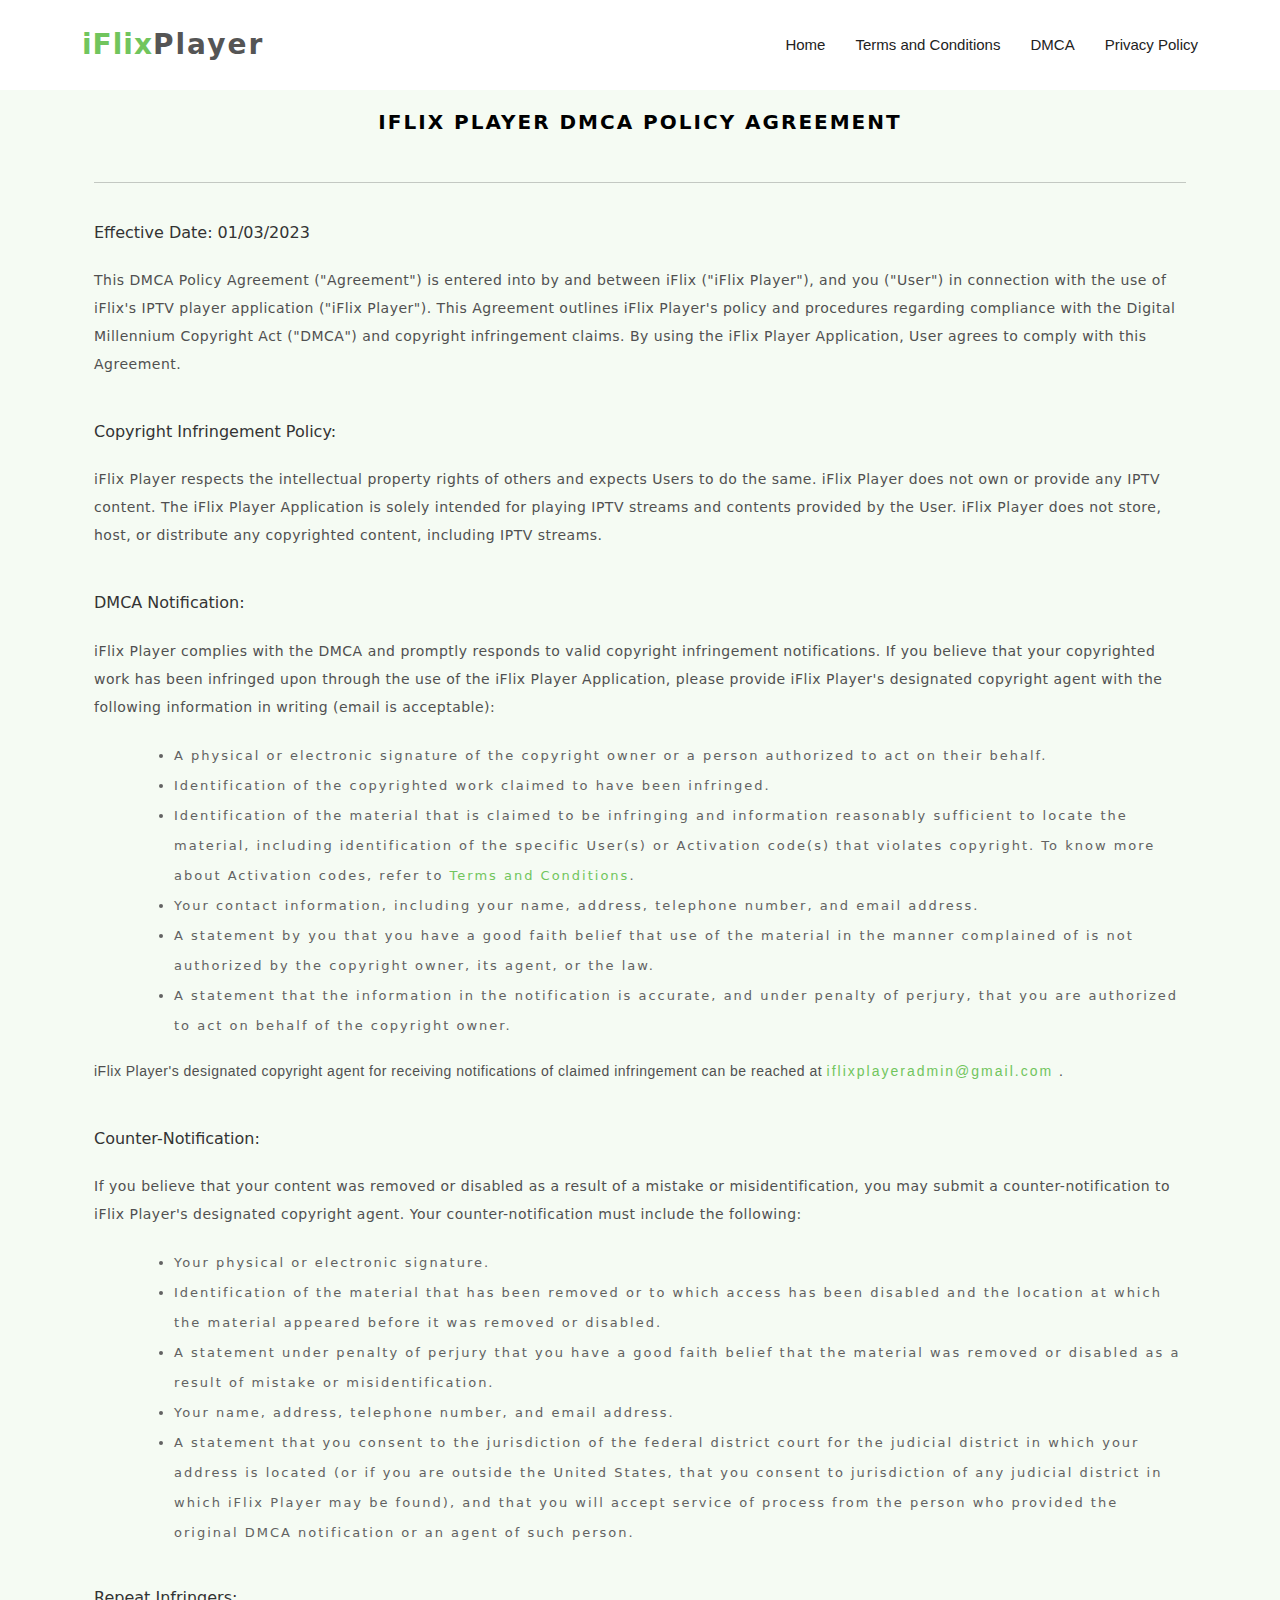
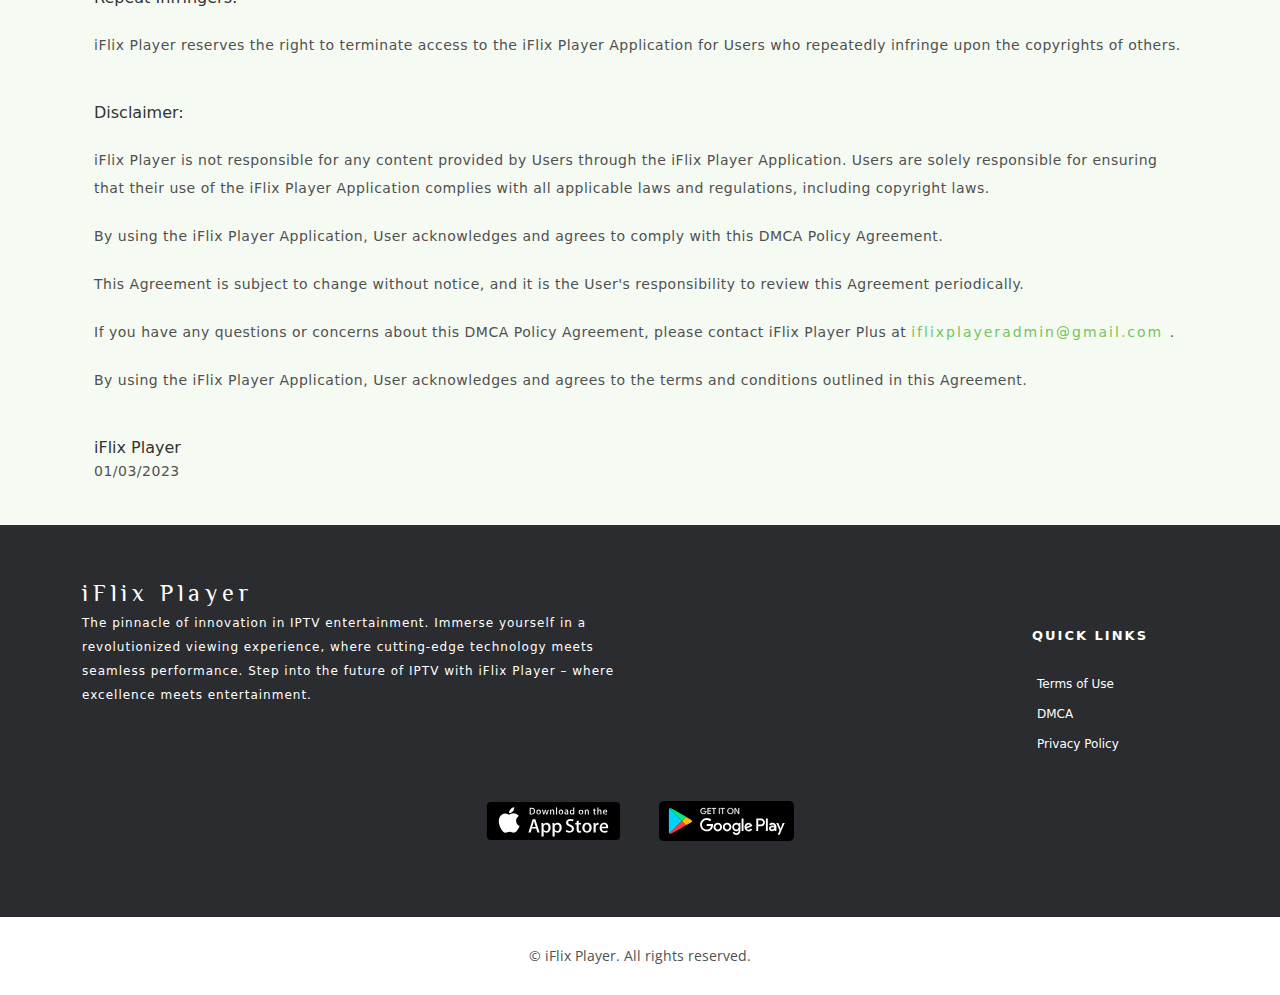
==== dmca.html @ 7fd6eb3e "More Edit" ====
<!DOCTYPE html>
<html lang="en">

<head>
  <meta charset="utf-8">
  <meta content="width=device-width, initial-scale=1.0" name="viewport">

  <title>DMCA</title>
  <meta content="" name="description">
  <meta content="" name="keywords">

  <!-- Favicons -->
  <link href="assets/img/favicon.png" rel="icon">
  <link href="assets/img/apple-touch-icon.png" rel="apple-touch-icon">

  <!-- Google Fonts -->
  <link href="https://fonts.googleapis.com/css?family=Open+Sans:300,300i,400,400i,700,700i|Roboto:100,300,400,500,700|Philosopher:400,400i,700,700i" rel="stylesheet">

  <!-- Vendor CSS Files -->
  <link href="assets/vendor/aos/aos.css" rel="stylesheet">
  <link href="assets/vendor/bootstrap/css/bootstrap.min.css" rel="stylesheet">
  <link href="assets/vendor/bootstrap-icons/bootstrap-icons.css" rel="stylesheet">
  <link href="assets/vendor/glightbox/css/glightbox.min.css" rel="stylesheet">
  <link href="assets/vendor/swiper/swiper-bundle.min.css" rel="stylesheet">

  <!-- Template Main CSS File -->
    <link href="assets/css/style.css" rel="stylesheet">
  <link href="assets/css/download_button.css" rel="stylesheet">
  <link href="assets/css/download_button.css" rel="stylesheet">

  <!-- =======================================================
  * Template Name: iFlix Player
  * Updated: Sep 18 2023 with Bootstrap v5.3.2
  * Template URL: https://bootstrapmade.com/iFlix Player-bootstrap-landing-page-template/
  * Author: BootstrapMade.com
  * License: https://bootstrapmade.com/license/
  ======================================================== -->
</head>

<body>

  <!-- ======= Header ======= -->
  <header id="header" class="header fixed-top d-flex align-items-center">
    <div class="container d-flex align-items-center justify-content-between">

      <div id="logo">
        <h1><a href="index.html"><span>iFlix</span>Player</a></h1>
        <!-- Uncomment below if you prefer to use an image logo -->
        <!-- <a href="index.html"><img src="assets/img/logo.png" alt="" title="" /></a>-->
      </div>

      <nav id="navbar" class="navbar">
        <ul>
          <li><a class="nav-link scrollto " href="#hero">Home</a></li>
          <!-- <li><a class="nav-link scrollto" href="#">Downloads</a></li> -->
          <li><a class="nav-link scrollto" href="#about-us">Terms and Conditions</a></li>
          <li><a class="nav-link scrollto" href="#about-us">DMCA</a></li>
          <li><a class="nav-link scrollto" href="#about-us">Privacy Policy</a></li>
          <!-- <li><a class="nav-link scrollto" href="#contact">Contact</a></li> -->
        </ul>
        <i class="bi bi-list mobile-nav-toggle"></i>
      </nav><!-- .navbar -->

    </div>
  </header><!-- End Header -->

  <main id="main">

    <!-- ======= Breadcrumbs ======= -->
    <section class="breadcrumbs">
      <div class="container">

        <div class="container">
          <div class="col-lg-12">
            <h4 style="text-align: center; font-size: 20px;"> iFlix Player DMCA Policy Agreement</h4><br>
            <hr style="background-color: #f89b26;">
            <br>
            <h6>Effective Date: 01/03/2023</h6>
            <br>
            <p>This DMCA Policy Agreement ("Agreement") is entered into by and between iFlix ("iFlix Player"), and
              you ("User")
              in connection with the use of iFlix's IPTV player application ("iFlix Player"). This Agreement
              outlines iFlix Player's
              policy and procedures regarding compliance with the Digital Millennium Copyright Act ("DMCA")
              and
              copyright
              infringement claims. By using the iFlix Player Application, User agrees to comply with this
              Agreement.</p>
            <br>
            <h6>Copyright Infringement Policy:</h6>
            <br>
            <p>iFlix Player respects the intellectual property rights of others and expects Users to do the same.
              iFlix Player does
              not own or provide any IPTV content. The iFlix Player Application is solely intended for playing
              IPTV
              streams and
              contents provided by the User. iFlix Player does not store, host, or distribute any copyrighted
              content, including
              IPTV streams.</p>
            <br>
            <h6>DMCA Notification:</h6>
            <br>
  
            <p>iFlix Player complies with the DMCA and promptly responds to valid copyright infringement
              notifications. If you
              believe that your copyrighted work has been infringed upon through the use of the iFlix Player
              Application, please
              provide iFlix Player's designated copyright agent with the following information in writing (email
              is
              acceptable):
            </p>
            <div class="ms-5">
              <ul>
                <li>
                  A physical or electronic signature of the copyright owner or a person authorized to act on
                  their
                  behalf.
                </li>
                <li> Identification of the copyrighted work claimed to have been infringed.
                </li>
                <li> Identification of the material that is claimed to be infringing and information
                  reasonably
                  sufficient to
                  locate the material, including identification of the specific User(s) or Activation code(s)
                  that
                  violates
                  copyright. To know more about Activation codes, refer to <a
                    href="terms_and_conditions.html">Terms and Conditions</a>.
                </li>
                <li> Your contact information, including your name, address, telephone number, and email
                  address.
                </li>
                <li> A statement by you that you have a good faith belief that use of the material in the
                  manner
                  complained of
                  is not authorized by the copyright owner, its agent, or the law.
                </li>
                <li> A statement that the information in the notification is accurate, and under penalty of
                  perjury, that you
                  are authorized to act on behalf of the copyright owner.
                </li>
              </ul>
            </div>
            <p style="font-family: 'Franklin Gothic Medium', 'Arial Narrow', Arial, sans-serif;">
              iFlix Player's designated copyright agent for receiving notifications of claimed infringement can
              be
              reached at
              <a href="mailto:iflixplayeradmin@gmail.com">iflixplayeradmin@gmail.com </a>.
              </b>
            </p>
  
            <br>
            <h6>Counter-Notification:</h6>
            <br>
            <p>If you believe that your content was removed or disabled as a result of a mistake or
              misidentification, you may
              submit a counter-notification to iFlix Player's designated copyright agent. Your
              counter-notification
              must include
              the following:</p>
            <div class="ms-5">
              <ul>
                <li>
                  Your physical or electronic signature.
                </li>
                <li>
                  Identification of the material that has been removed or to which access has been disabled
                  and
                  the location at
                  which the material appeared before it was removed or disabled.
                </li>
                <li>
                  A statement under penalty of perjury that you have a good faith belief that the material was
                  removed or
                  disabled as a result of mistake or misidentification.
                </li>
                <li>
                  Your name, address, telephone number, and email address.
                </li>
                <li>
                  A statement that you consent to the jurisdiction of the federal district court for the
                  judicial
                  district in
                  which your address is located (or if you are outside the United States, that you consent to
                  jurisdiction of
                  any judicial district in which iFlix Player may be found), and that you will accept service of
                  process from the
                  person who provided the original DMCA notification or an agent of such person.
                </li>
              </ul>
            </div>
            <br>
            <h6>Repeat Infringers:</h6>
            <br>
            <p>iFlix Player reserves the right to terminate access to the iFlix Player Application for Users who
              repeatedly infringe
              upon the copyrights of others.</p>
  
            <br>
            <h6>Disclaimer:</h6>
            <br>
            <p>iFlix Player is not responsible for any content provided by Users through the iFlix Player
              Application.
              Users are
              solely responsible for ensuring that their use of the iFlix Player Application complies with all
              applicable laws
              and regulations, including copyright laws.</p>
  
            <p>By using the iFlix Player Application, User acknowledges and agrees to comply with this DMCA
              Policy
              Agreement.</p>
  
            <p>This Agreement is subject to change without notice, and it is the User's responsibility to
              review
              this
              Agreement periodically.</p>
  
            <p>If you have any questions or concerns about this DMCA Policy Agreement, please contact iFlix Player
              Plus
              at <a href="mailto:iflixplayeradmin@gmail.com">iflixplayeradmin@gmail.com </a>.</p>
  
            <p>By using the iFlix Player Application, User acknowledges and agrees to the terms and conditions
              outlined in this
              Agreement.</p>
            <br>
            <h6>iFlix Player</h6>
            <p>01/03/2023</p>
  
  
          </div>
        </div>

      </div>
    </section><!-- End Breadcrumbs -->
  </main><!-- End #main -->

  <!-- ======= Footer ======= -->
  <footer class="footer">
    <div class="container">
      <div class="row">

        <div class="col-md-12 col-lg-6">
          <div class="footer-logo">

            <a class="navbar-brand" href="#">iFlix Player</a>
            <p>The pinnacle of innovation in IPTV entertainment. Immerse yourself in a revolutionized viewing
              experience, where cutting-edge technology meets seamless performance. Step into the future of IPTV with
              iFlix Player – where excellence meets entertainment.</p>

          </div>
        </div>
        <div class="col-md-12 col-lg-4">
          
        </div>


        <div class="col-sm-6 col-md-3 col-lg-2 pt-5">
          <div class="list-menu">

            <h4>Quick Links</h4>

            <ul class="list-unstyled">
              <li><a href="#">Terms of Use</a></li>
              <li><a href="#">DMCA</a></li>
              <li><a href="#">Privacy Policy</a></li>
            </ul>

          </div>
        </div>
        <main class=os_iOS-or-os_Android>


          <section class=btns_cnt-downloads>

            <a class=dwnld_lnk-apple href="">
              <svg class=dwnld_img-apple aria-label="Apple app: Download from the App Store">
                <use xlink:href="#btn_appStore"></use>
              </svg>
            </a>

            <a class=dwnld_lnk-android href="">
              <svg class=dwnld_img-google aria-label="Android app: Get it on Google Play">
                <use xlink:href="#btn_googlePlay"></use>
              </svg>
            </a>

          </section>
        </main>

        <svg class=visually-hidden id=buttons-appStore-googlePlay>
          <defs>

            <symbol id="btn_appStore" width="135" height="40" fill="#FFF" viewBox="0 0 135 40">

              <path fill="#000"
                d="M134.03 35.27c0 2.1-1.7 3.83-3.83 3.83H4.73C2.6 39.1.9 37.38.9 35.27V4.72C.9 2.62 2.6.9 4.72.9H130.2c2.12 0 3.83 1.7 3.83 3.83v30.54z">
              </path>

              <path
                d="M30.13 19.78c-.03-3.22 2.64-4.8 2.76-4.86-1.53-2.2-3.87-2.5-4.7-2.53-1.96-.23-3.87 1.16-4.87 1.16-1.03 0-2.57-1.16-4.23-1.12-2.13.03-4.13 1.27-5.23 3.2-2.27 3.9-.58 9.68 1.6 12.85 1.08 1.54 2.35 3.3 4 3.22 1.63-.07 2.24-1.04 4.2-1.04 1.95 0 2.52 1.03 4.2 1 1.75-.04 2.85-1.57 3.9-3.14 1.25-1.78 1.76-3.53 1.78-3.62-.04-.02-3.4-1.3-3.42-5.16zm-3.2-9.48c.87-1.1 1.47-2.57 1.3-4.08-1.26.05-2.84.87-3.75 1.94-.8.94-1.53 2.5-1.34 3.94 1.42.1 2.88-.72 3.8-1.8zM53.65 31.5h-2.28l-1.24-3.9H45.8l-1.18 3.9h-2.2l4.27-13.3h2.63l4.3 13.3zm-3.9-5.55l-1.12-3.47c-.12-.35-.34-1.2-.67-2.5h-.04c-.13.56-.34 1.4-.63 2.5l-1.13 3.48h3.58zm14.9.65c0 1.62-.43 2.9-1.3 3.86-.8.84-1.78 1.26-2.95 1.26-1.27 0-2.17-.45-2.73-1.36h-.04v5.05H55.5V25.1c0-1.03-.03-2.08-.08-3.16h1.88l.12 1.53h.04c.7-1.15 1.8-1.72 3.23-1.72 1.12 0 2.06.46 2.82 1.35.75.9 1.13 2.08 1.13 3.54zm-2.16.07c0-.94-.23-1.7-.65-2.3-.46-.65-1.08-.96-1.86-.96-.53 0-1 .2-1.44.54-.43.35-.7.8-.84 1.37-.06.28-.1.5-.1.66v1.6c0 .7.22 1.3.65 1.77s.98.72 1.66.72c.8 0 1.43-.3 1.88-.92.46-.62.68-1.44.68-2.45zm13.2-.07c0 1.62-.44 2.9-1.33 3.86-.78.84-1.77 1.26-2.94 1.26-1.26 0-2.17-.45-2.72-1.36h-.02v5.05h-2.13V25.1c0-1.03-.03-2.08-.08-3.16h1.87l.12 1.53h.04c.7-1.15 1.78-1.72 3.23-1.72 1.13 0 2.08.46 2.84 1.35.75.9 1.13 2.08 1.13 3.54zm-2.17.07c0-.94-.2-1.7-.64-2.3-.48-.65-1.1-.96-1.87-.96-.53 0-1 .2-1.43.54-.42.35-.7.8-.83 1.37-.07.28-.1.5-.1.66v1.6c0 .7.2 1.3.64 1.77.45.48 1 .72 1.7.72.8 0 1.42-.3 1.87-.92.44-.62.67-1.44.67-2.45zm14.5 1.1c0 1.13-.4 2.05-1.17 2.77-.87.77-2.08 1.16-3.63 1.16-1.43 0-2.58-.28-3.45-.83l.5-1.78c.93.55 1.96.83 3.08.83.8 0 1.43-.18 1.88-.54.44-.37.67-.86.67-1.46 0-.54-.17-1-.54-1.37-.36-.37-.98-.7-1.83-1.03-2.33-.87-3.5-2.14-3.5-3.8 0-1.1.4-2 1.23-2.7.8-.7 1.9-1.05 3.26-1.05 1.22 0 2.22.2 3.03.62L87 20.37c-.76-.4-1.6-.6-2.55-.6-.75 0-1.34.17-1.76.54-.38.35-.55.75-.55 1.23 0 .52.2.96.6 1.3.36.32 1 .66 1.94 1.03 1.14.46 2 1 2.52 1.62.54.6.8 1.38.8 2.3zm7.07-4.27h-2.36v4.67c0 1.18.4 1.77 1.24 1.77.38 0 .7-.03.95-.1l.06 1.62c-.44.16-1 .24-1.68.24-.84 0-1.5-.26-1.98-.77-.47-.5-.7-1.38-.7-2.6V23.5h-1.4v-1.6h1.4v-1.74l2.1-.63v2.4h2.34v1.6zm10.6 3.13c0 1.47-.43 2.68-1.27 3.63-.9.97-2.06 1.46-3.52 1.46-1.4 0-2.5-.47-3.34-1.4s-1.26-2.1-1.26-3.53c0-1.5.42-2.73 1.3-3.68.85-.94 2-1.42 3.47-1.42 1.4 0 2.54.48 3.4 1.4.8.92 1.22 2.1 1.22 3.53zm-2.22.07c0-.9-.2-1.65-.57-2.28-.43-.77-1.07-1.15-1.9-1.15-.85 0-1.5.38-1.95 1.15-.4.63-.57 1.4-.57 2.32 0 .88.18 1.64.57 2.27.46.8 1.1 1.17 1.93 1.17.82 0 1.46-.4 1.92-1.17.38-.65.58-1.42.58-2.3zm9.14-2.92c-.2-.04-.44-.06-.67-.06-.75 0-1.33.3-1.74.85-.33.5-.5 1.14-.5 1.9v5.03h-2.14l.02-6.57c0-1.1-.03-2.1-.08-3.02h1.84l.08 1.86h.06c.23-.64.58-1.14 1.07-1.53.47-.34.98-.5 1.54-.5.17 0 .35 0 .5.03v2.03zm9.54 2.47c0 .38-.03.7-.08.97h-6.4c.03.95.34 1.67.93 2.17.56.43 1.26.65 2.1.65.96 0 1.8-.15 2.6-.45l.33 1.5c-.9.38-1.98.58-3.2.58-1.5 0-2.67-.44-3.52-1.3-.84-.9-1.26-2.06-1.26-3.54 0-1.44.4-2.65 1.18-3.6.84-1.03 1.96-1.55 3.37-1.55 1.37 0 2.42.5 3.13 1.52.57.82.86 1.82.86 3.02zm-2.04-.55c.02-.63-.12-1.18-.4-1.64-.38-.6-.95-.9-1.7-.9-.7 0-1.27.3-1.7.88-.36.46-.57 1-.64 1.66h4.44zM49.05 10c0 1.2-.35 2.07-1.06 2.67-.67.55-1.6.82-2.8.82-.6 0-1.1-.05-1.53-.1V7c.55-.1 1.15-.13 1.8-.13 1.15 0 2 .25 2.6.74.64.57.97 1.37.97 2.4zm-1.1.04c0-.76-.2-1.35-.6-1.76-.42-.4-1-.6-1.78-.6-.33 0-.6 0-.85.06v4.9l.7.02c.8 0 1.43-.23 1.87-.67s.64-1.1.64-1.97zm6.95 1c0 .72-.2 1.32-.6 1.78-.45.48-1.02.72-1.74.72-.7 0-1.24-.23-1.65-.7-.4-.45-.6-1.03-.6-1.72 0-.73.2-1.33.64-1.8s1-.7 1.7-.7 1.26.23 1.68.7c.4.44.6 1 .6 1.72zm-1.08.03c0-.43-.1-.8-.28-1.12-.22-.37-.53-.56-.94-.56-.42 0-.74.17-.96.54-.2.3-.28.7-.28 1.14 0 .43.1.8.28 1.1.23.4.54.57.95.57.4 0 .7-.2.92-.57.2-.32.3-.7.3-1.13zm8.95-2.35l-1.48 4.7h-.98l-.6-2.03c-.17-.54-.3-1.04-.4-1.55-.1.52-.23 1.03-.4 1.53l-.64 2.03h-.98l-1.38-4.7H57l.55 2.24c.12.53.23 1.03.32 1.5.1-.38.22-.88.4-1.5l.67-2.24h.86l.64 2.2c.15.54.28 1.06.38 1.55h.02c.08-.48.18-1 .32-1.55l.58-2.2h1.02zm5.43 4.7h-1.05v-2.7c0-.82-.32-1.23-.95-1.23-.3 0-.56.1-.76.32-.2.23-.3.5-.3.8v2.8H64.1v-3.36c0-.42 0-.87-.03-1.35H65l.04.74h.03c.12-.22.3-.4.54-.56.3-.2.6-.28.97-.28.44 0 .8.14 1.1.43.36.35.54.87.54 1.56v2.82zm2.9 0h-1.06V6.57h1.05v6.87zm6.16-2.38c0 .72-.2 1.32-.62 1.78-.44.48-1 .72-1.73.72-.67 0-1.22-.23-1.63-.7-.4-.45-.62-1.03-.62-1.72 0-.73.2-1.33.64-1.8s1-.7 1.7-.7 1.25.23 1.67.7c.4.44.6 1 .6 1.72zm-1.1.03c0-.43-.08-.8-.27-1.12-.24-.37-.55-.56-.96-.56-.42 0-.74.17-.96.54-.2.3-.3.7-.3 1.14 0 .43.1.8.3 1.1.22.4.53.57.94.57.4 0 .7-.2.94-.57.2-.32.3-.7.3-1.13zm6.17 2.36h-.94l-.1-.54h-.03c-.32.4-.78.63-1.38.63-.45 0-.8-.14-1.08-.43-.25-.24-.37-.57-.37-.95 0-.57.24-1 .72-1.32.5-.3 1.16-.45 2.04-.44v-.1c0-.63-.32-.94-.97-.94-.47 0-.88.12-1.23.35l-.2-.7c.43-.25.97-.4 1.6-.4 1.24 0 1.86.66 1.86 1.96v1.74c0 .48.02.85.07 1.13zm-1.1-1.62v-.7c-1.14-.02-1.72.3-1.72.95 0 .24.08.43.2.55.15.1.33.17.53.17.23 0 .45-.07.64-.2.2-.16.32-.35.37-.57v-.2zm7.05 1.63h-.93l-.04-.75c-.3.57-.8.86-1.53.86-.57 0-1.04-.22-1.4-.67s-.58-1.02-.58-1.73c0-.77.2-1.4.6-1.86.4-.44.88-.66 1.46-.66.63 0 1.08.22 1.33.64v-2.7h1.06v5.6c0 .46 0 .88.03 1.27zm-1.08-1.98v-.8c0-.13 0-.24-.03-.32-.06-.25-.2-.46-.38-.64-.2-.2-.45-.27-.7-.27-.4 0-.7.15-.94.46-.22.3-.34.7-.34 1.2 0 .45.1.83.32 1.12.23.3.54.47.92.47.34 0 .62-.14.83-.4.2-.24.3-.53.3-.87zm10.05-.4c0 .7-.2 1.3-.62 1.77-.44.48-1 .72-1.73.72-.7 0-1.24-.23-1.65-.7-.4-.45-.62-1.03-.62-1.72 0-.73.2-1.33.64-1.8s1-.7 1.7-.7 1.26.23 1.68.7c.4.44.6 1 .6 1.72zm-1.1.02c0-.43-.08-.8-.27-1.12-.22-.37-.53-.56-.94-.56-.42 0-.74.17-.96.54-.2.3-.28.7-.28 1.14 0 .43.1.8.28 1.1.23.4.54.57.95.57.4 0 .7-.2.94-.57.2-.32.3-.7.3-1.13zm6.73 2.36h-1.04v-2.7c0-.83-.32-1.24-.96-1.24-.3 0-.56.1-.75.32s-.3.5-.3.8v2.8H98.8v-3.36c0-.42-.02-.87-.05-1.35h.92l.05.74h.03c.12-.22.3-.4.54-.56.27-.2.6-.28.93-.28.44 0 .8.14 1.1.43.36.35.54.87.54 1.56v2.82zm7.06-3.93h-1.16v2.3c0 .58.2.87.6.87.2 0 .36-.02.48-.05l.03.8c-.23.07-.5.1-.84.1-.4 0-.73-.12-.97-.37s-.36-.67-.36-1.27V9.5h-.68v-.78h.68v-.87l1.03-.3v1.17h1.16v.78zm5.54 3.93h-1.05v-2.68c0-.84-.3-1.26-.94-1.26-.5-.03-.84.22-1 .7-.06.1-.07.24-.07.4v2.82h-1.05V6.56h1.04V9.4h.02c.33-.52.8-.78 1.4-.78.45 0 .8.14 1.1.43.35.35.52.88.52 1.58v2.8zm5.72-2.58c0 .2 0 .35-.03.48h-3.15c.02.46.17.82.46 1.06.27.2.6.3 1.03.3.48 0 .9-.06 1.3-.2l.15.72c-.44.2-.97.3-1.58.3-.73 0-1.3-.22-1.72-.65-.42-.43-.62-1-.62-1.74 0-.7.2-1.3.58-1.77.4-.5.96-.76 1.66-.76.67 0 1.2.27 1.54.77.27.4.4.9.4 1.48zm-1-.27c0-.3-.05-.58-.2-.8-.18-.3-.46-.44-.83-.44-.34 0-.62.14-.83.43-.18.22-.28.5-.32.8h2.2z">
              </path>
            </symbol>

            <symbol id="btn_googlePlay" viewBox="0 0 135 40">

              <path d="M130 40H5c-2.8 0-5-2.2-5-5V5c0-2.8 2.2-5 5-5h125c2.8 0 5 2.2 5 5v30c0 2.7-2.2 5-5 5z"></path>

              <path style="fill:#fff;stroke:#fff;stroke-width:0.2;stroke-miterlimit:10;"
                d="M47.4 10.2c0 .8-.2 1.5-.7 2-.6.6-1.3.9-2.2.9s-1.6-.3-2.2-.9c-.6-.6-.9-1.3-.9-2.2s.3-1.6.9-2.2c.6-.6 1.3-.9 2.2-.9.4 0 .8.1 1.2.3.4.2.7.4.9.7l-.5.5c-.4-.5-.9-.7-1.6-.7-.6 0-1.2.2-1.6.7-.5.4-.7 1-.7 1.7s.2 1.3.7 1.7 1 .7 1.6.7c.7 0 1.2-.2 1.7-.7.3-.3.5-.7.5-1.2h-2.2v-.7h2.9v.3zM52 7.7h-2.7v1.9h2.5v.7h-2.5v1.9H52v.8h-3.5V7H52v.7zm3.3 5.3h-.8V7.7h-1.7V7H57v.7h-1.7V13zm4.6 0V7h.8v6h-.8zm4.2 0h-.8V7.7h-1.7V7h4.1v.7H64l.1 5.3zm9.5-.8c-.6.6-1.3.9-2.2.9-.9 0-1.6-.3-2.2-.9s-.9-1.3-.9-2.2.3-1.6.9-2.2 1.3-.9 2.2-.9c.9 0 1.6.3 2.2.9s.9 1.3.9 2.2-.3 1.6-.9 2.2zm-3.8-.5c.4.4 1 .7 1.6.7s1.2-.2 1.6-.7c.4-.4.7-1 .7-1.7s-.2-1.3-.7-1.7c-.4-.4-1-.7-1.6-.7s-1.2.2-1.6.7c-.4.4-.7 1-.7 1.7s.2 1.3.7 1.7zm5.8 1.3V7h.9l2.9 4.7V7h.8v6h-.8l-3.1-4.9V13h-.7z">
              </path>

              <path fill="#fff"
                d="M68.1 21.8c-2.4 0-4.3 1.8-4.3 4.3 0 2.4 1.9 4.3 4.3 4.3s4.3-1.8 4.3-4.3c0-2.6-1.9-4.3-4.3-4.3zm0 6.8c-1.3 0-2.4-1.1-2.4-2.6s1.1-2.6 2.4-2.6 2.4 1 2.4 2.6c0 1.5-1.1 2.6-2.4 2.6zm-9.3-6.8c-2.4 0-4.3 1.8-4.3 4.3 0 2.4 1.9 4.3 4.3 4.3s4.3-1.8 4.3-4.3c0-2.6-1.9-4.3-4.3-4.3zm0 6.8c-1.3 0-2.4-1.1-2.4-2.6s1.1-2.6 2.4-2.6 2.4 1 2.4 2.6c0 1.5-1.1 2.6-2.4 2.6zm-11.1-5.5v1.8H52c-.1 1-.5 1.8-1 2.3-.6.6-1.6 1.3-3.3 1.3-2.7 0-4.7-2.1-4.7-4.8s2.1-4.8 4.7-4.8c1.4 0 2.5.6 3.3 1.3l1.3-1.3c-1.1-1-2.5-1.8-4.5-1.8-3.6 0-6.7 3-6.7 6.6s3.1 6.6 6.7 6.6c2 0 3.4-.6 4.6-1.9 1.2-1.2 1.6-2.9 1.6-4.2 0-.4 0-.8-.1-1.1h-6.2zm45.4 1.4c-.4-1-1.4-2.7-3.6-2.7s-4 1.7-4 4.3c0 2.4 1.8 4.3 4.2 4.3 1.9 0 3.1-1.2 3.5-1.9l-1.4-1c-.5.7-1.1 1.2-2.1 1.2s-1.6-.4-2.1-1.3l5.7-2.4-.2-.5zm-5.8 1.4c0-1.6 1.3-2.5 2.2-2.5.7 0 1.4.4 1.6.9l-3.8 1.6zM82.6 30h1.9V17.5h-1.9V30zm-3-7.3c-.5-.5-1.3-1-2.3-1-2.1 0-4.1 1.9-4.1 4.3s1.9 4.2 4.1 4.2c1 0 1.8-.5 2.2-1h.1v.6c0 1.6-.9 2.5-2.3 2.5-1.1 0-1.9-.8-2.1-1.5l-1.6.7c.5 1.1 1.7 2.5 3.8 2.5 2.2 0 4-1.3 4-4.4V22h-1.8v.7zm-2.2 5.9c-1.3 0-2.4-1.1-2.4-2.6s1.1-2.6 2.4-2.6 2.3 1.1 2.3 2.6-1 2.6-2.3 2.6zm24.4-11.1h-4.5V30h1.9v-4.7h2.6c2.1 0 4.1-1.5 4.1-3.9s-2-3.9-4.1-3.9zm.1 6h-2.7v-4.3h2.7c1.4 0 2.2 1.2 2.2 2.1-.1 1.1-.9 2.2-2.2 2.2zm11.5-1.8c-1.4 0-2.8.6-3.3 1.9l1.7.7c.4-.7 1-.9 1.7-.9 1 0 1.9.6 2 1.6v.1c-.3-.2-1.1-.5-1.9-.5-1.8 0-3.6 1-3.6 2.8 0 1.7 1.5 2.8 3.1 2.8 1.3 0 1.9-.6 2.4-1.2h.1v1h1.8v-4.8c-.2-2.2-1.9-3.5-4-3.5zm-.2 6.9c-.6 0-1.5-.3-1.5-1.1 0-1 1.1-1.3 2-1.3.8 0 1.2.2 1.7.4-.2 1.2-1.2 2-2.2 2zm10.5-6.6l-2.1 5.4h-.1l-2.2-5.4h-2l3.3 7.6-1.9 4.2h1.9l5.1-11.8h-2zm-16.8 8h1.9V17.5h-1.9V30z">
              </path>

              <path fill="#00D2FF" d="M10.4 7.5c-.3.3-.5.8-.5 1.4V31c0 .6.2 1.1.5 1.4l.1.1 12.4-12.4v-.2L10.4 7.5z">
              </path>

              <path fill="#FFBD00" d="M27 24.3l-4.1-4.1v-.3l4.1-4.1.1.1 4.9 2.8c1.4.8 1.4 2.1 0 2.9l-5 2.7z"></path>

              <path fill="#FF3A44" d="M27.1 24.2L22.9 20 10.4 32.5c.5.5 1.2.5 2.1.1l14.6-8.4"></path>

              <path fill="#00F076" d="M27.1 15.8L12.5 7.5c-.9-.5-1.6-.4-2.1.1L22.9 20l4.2-4.2z"></path>

            </symbol>

          </defs>
        </svg>

      </div>
    </div>

    <div class="copyrights">
      <div class="container">
        <p>&copy; iFlix Player. All rights reserved.</p>
      </div>
    </div>

  </footer><!-- End  Footer -->

  <a href="#" class="back-to-top d-flex align-items-center justify-content-center"><i class="bi bi-arrow-up-short"></i></a>

  <!-- Vendor JS Files -->
  <script src="assets/vendor/aos/aos.js"></script>
  <script src="assets/vendor/bootstrap/js/bootstrap.bundle.min.js"></script>
  <script src="assets/vendor/glightbox/js/glightbox.min.js"></script>
  <script src="assets/vendor/swiper/swiper-bundle.min.js"></script>
  <script src="assets/vendor/php-email-form/validate.js"></script>

  <!-- Template Main JS File -->
  <script src="assets/js/main.js"></script>

</body>

</html>
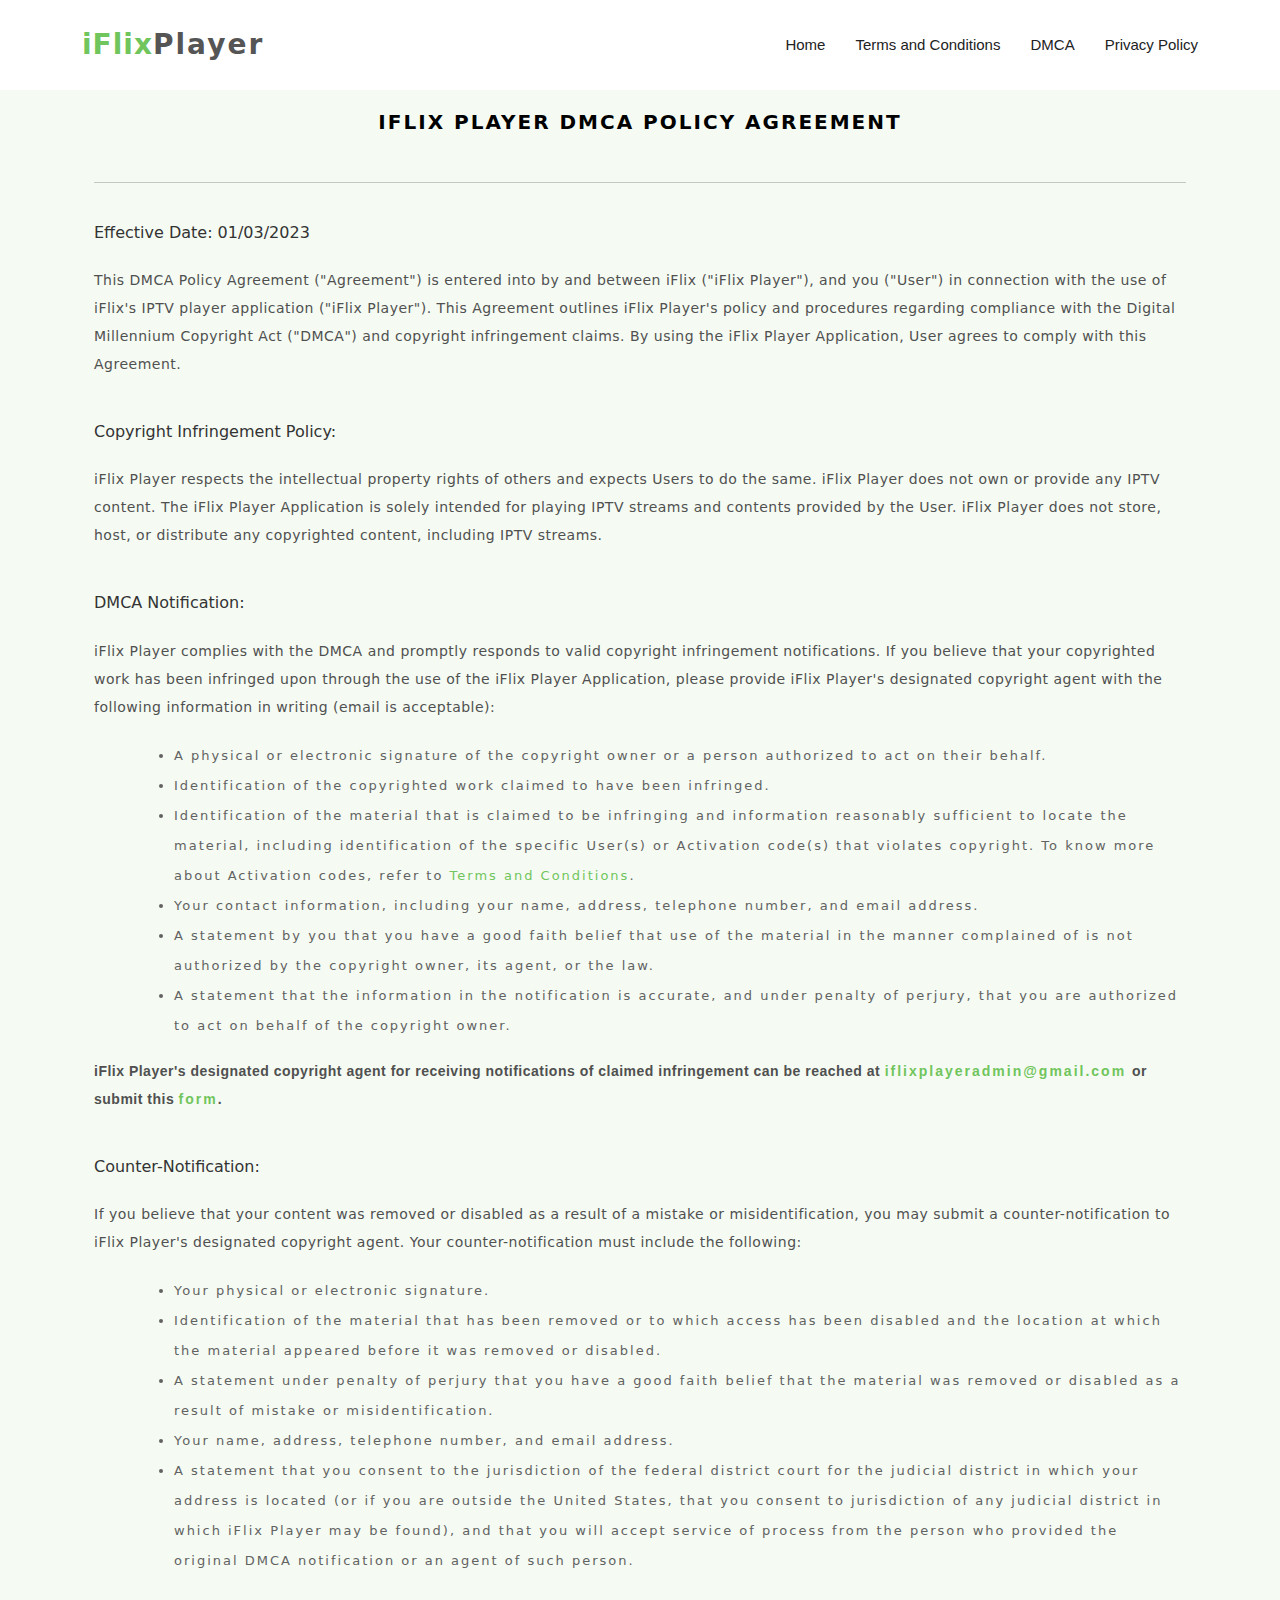
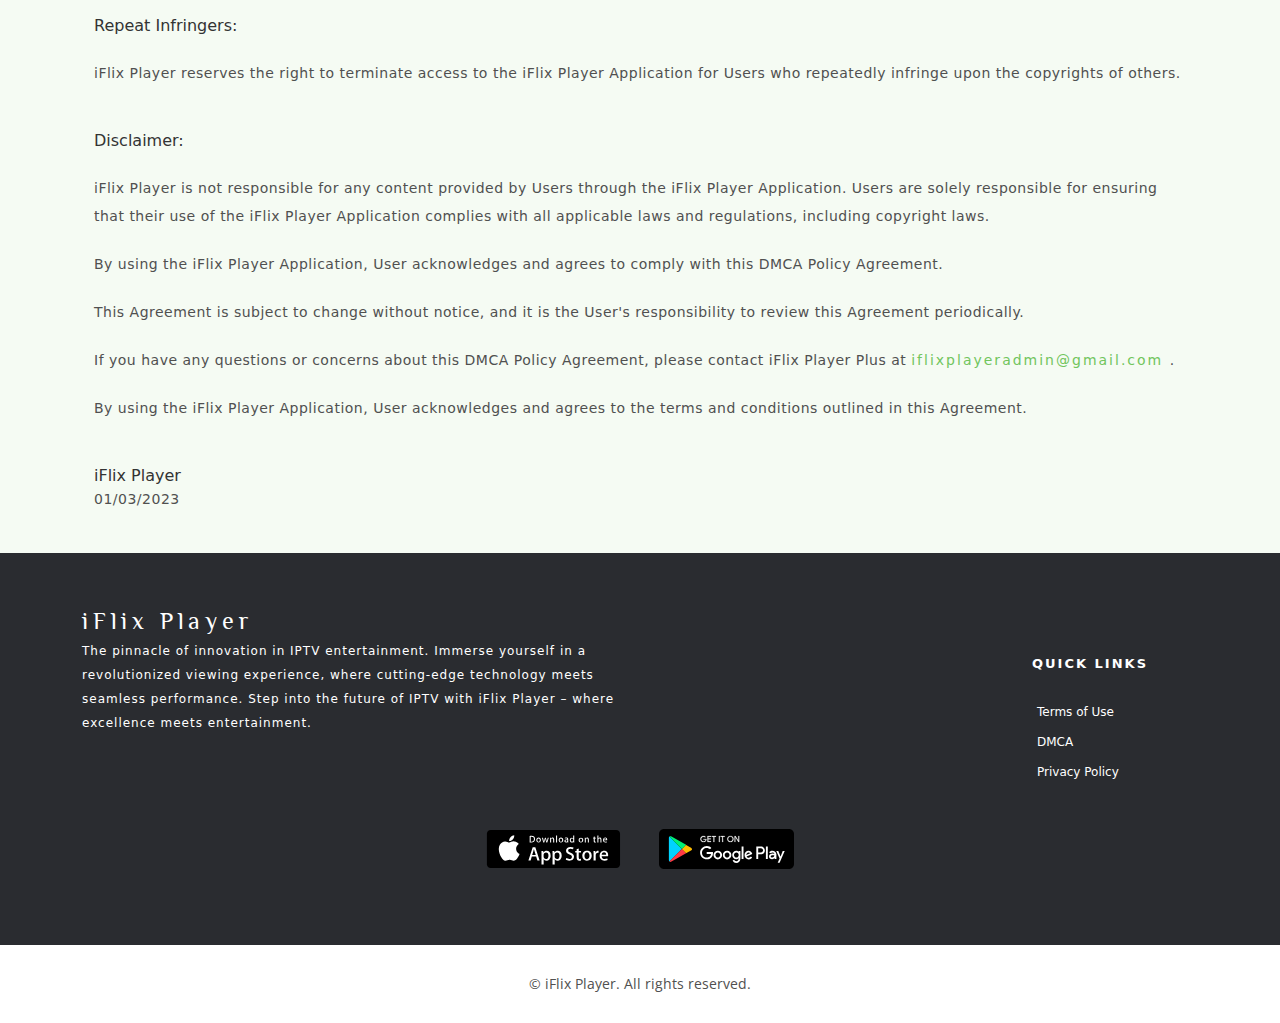
==== commit 64baba7a: "links updated" ====
--- a/dmca.html
+++ b/dmca.html
@@ -51,11 +51,11 @@
 
       <nav id="navbar" class="navbar">
         <ul>
-          <li><a class="nav-link scrollto " href="#hero">Home</a></li>
+          <li><a class="nav-link scrollto " href="index.html">Home</a></li>
           <!-- <li><a class="nav-link scrollto" href="#">Downloads</a></li> -->
-          <li><a class="nav-link scrollto" href="#about-us">Terms and Conditions</a></li>
-          <li><a class="nav-link scrollto" href="#about-us">DMCA</a></li>
-          <li><a class="nav-link scrollto" href="#about-us">Privacy Policy</a></li>
+          <li><a class="nav-link scrollto" href="terms.html">Terms and Conditions</a></li>
+          <li><a class="nav-link scrollto" href="dmca.html">DMCA</a></li>
+          <li><a class="nav-link scrollto" href="privacy_policy.html">Privacy Policy</a></li>
           <!-- <li><a class="nav-link scrollto" href="#contact">Contact</a></li> -->
         </ul>
         <i class="bi bi-list mobile-nav-toggle"></i>
@@ -142,10 +142,10 @@
               </ul>
             </div>
             <p style="font-family: 'Franklin Gothic Medium', 'Arial Narrow', Arial, sans-serif;">
-              iFlix Player's designated copyright agent for receiving notifications of claimed infringement can
+              <b>iFlix Player's designated copyright agent for receiving notifications of claimed infringement can
               be
               reached at
-              <a href="mailto:iflixplayeradmin@gmail.com">iflixplayeradmin@gmail.com </a>.
+              <a href="mailto:iflixplayeradmin@gmail.com">iflixplayeradmin@gmail.com </a> or submit this <a href="dmca_notice.html">form</a>.
               </b>
             </p>
   
@@ -257,12 +257,12 @@
         <div class="col-sm-6 col-md-3 col-lg-2 pt-5">
           <div class="list-menu">
 
-            <h4>Quick Links</h4>
+           <h4>Quick Links</h4>
 
             <ul class="list-unstyled">
-              <li><a href="#">Terms of Use</a></li>
-              <li><a href="#">DMCA</a></li>
-              <li><a href="#">Privacy Policy</a></li>
+              <li><a href="terms.html">Terms of Use</a></li>
+              <li><a href="dmca.html">DMCA</a></li>
+              <li><a href="privacy_policy.html">Privacy Policy</a></li>
             </ul>
 
           </div>
